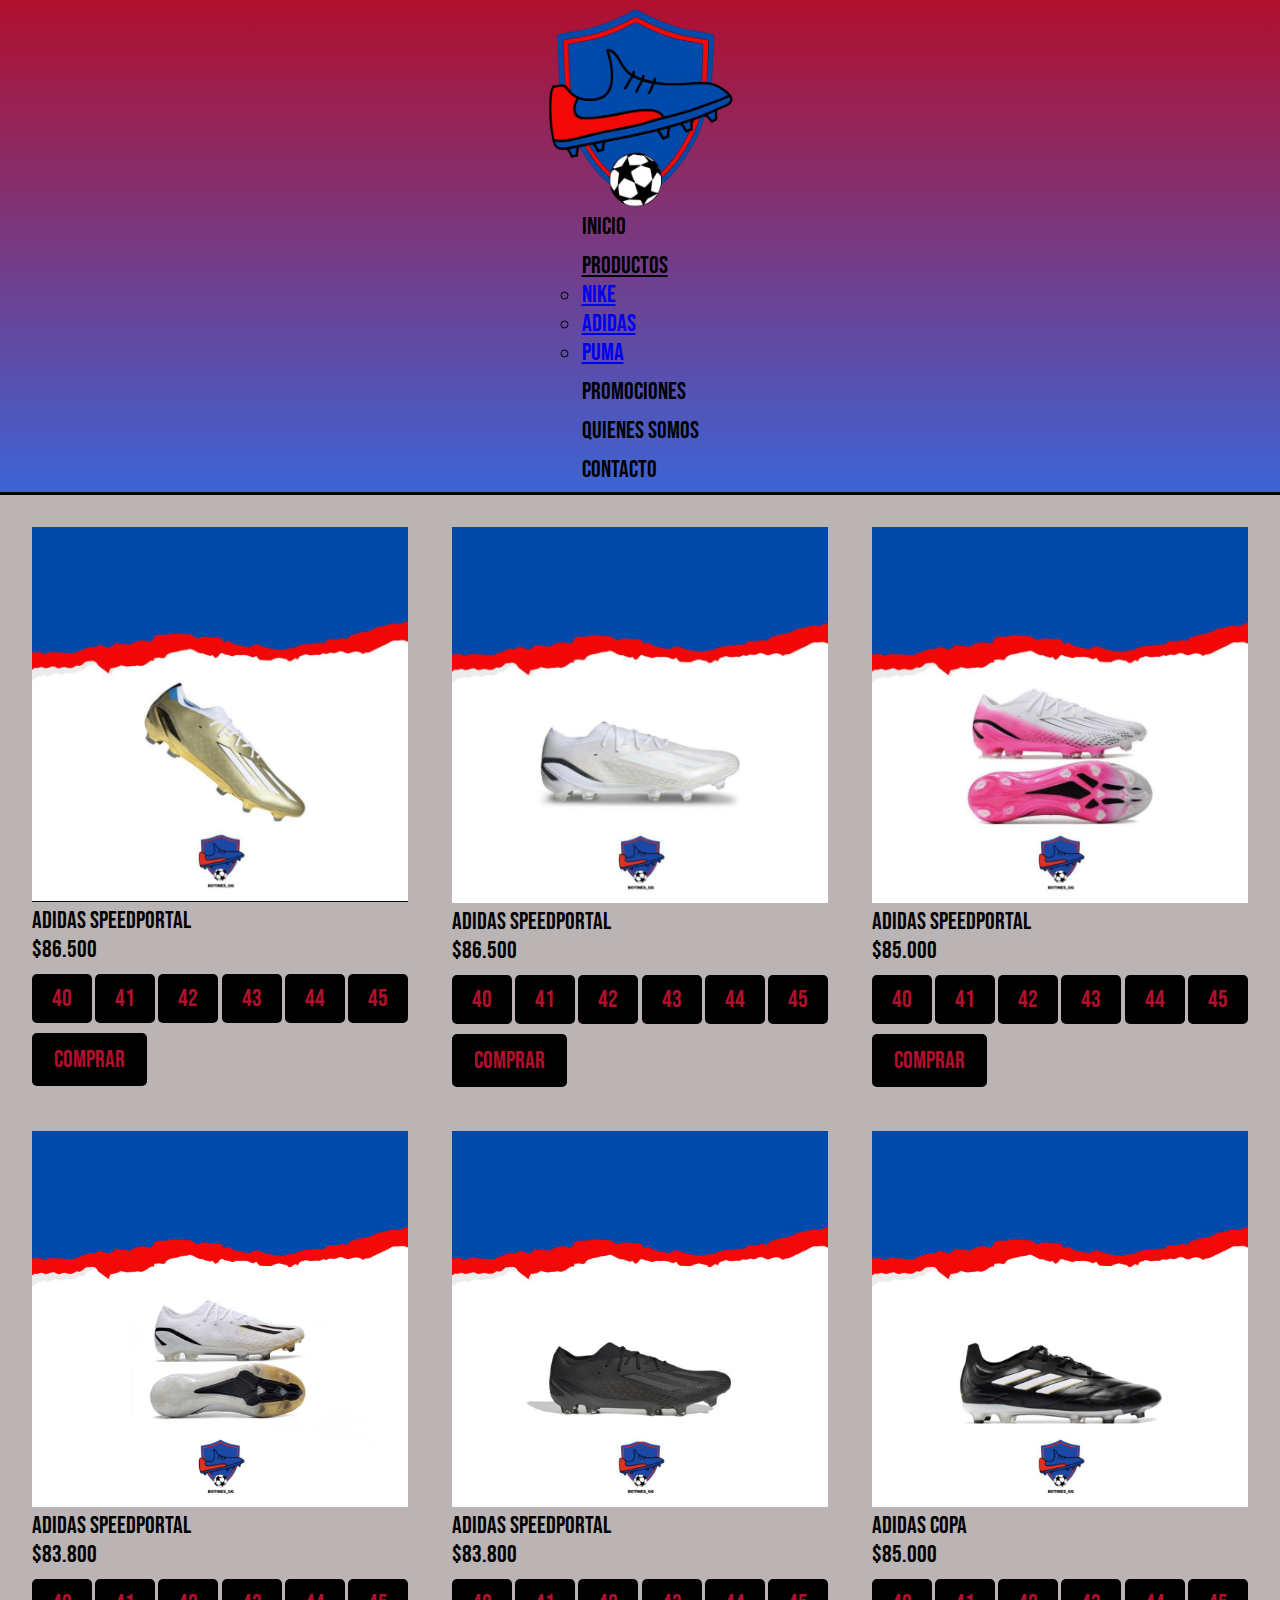
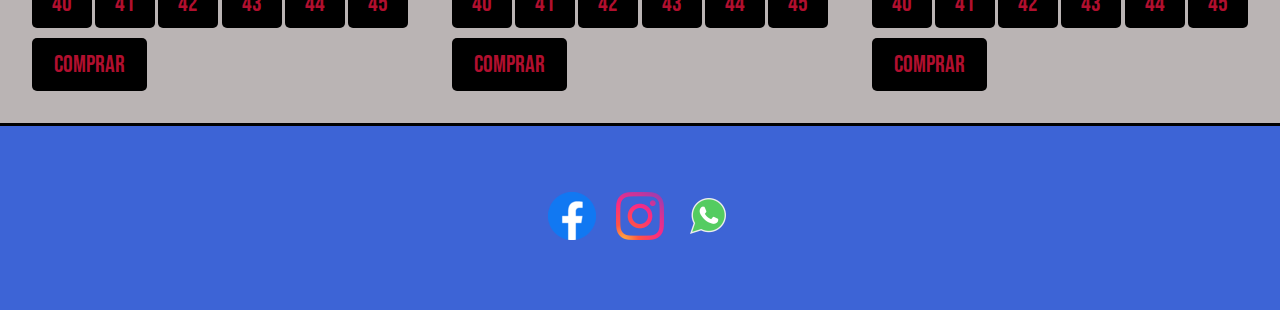
==== pages/adidas.html @ 4d7b168b "agregamos imagenes, creamos partials, animaciones y algunas cosas mas" ====
<!DOCTYPE html>
<html lang="en">
<head>
    <meta charset="UTF-8">
    <meta name="viewport" content="width=device-width, initial-scale=1.0">
    <title>ADIDAS</title>
    <meta name="description" content="En esta seccion vas a encontrar todo lo relacionado a la marca ADIDAS">
    <meta name="keywords" content="adidas, futbol, argentina, deporte, messi, botines messi, adidas argentina">
    <link href="https://cdn.jsdelivr.net/npm/bootstrap@5.3.2/dist/css/bootstrap.min.css" rel="stylesheet" integrity="sha384-T3c6CoIi6uLrA9TneNEoa7RxnatzjcDSCmG1MXxSR1GAsXEV/Dwwykc2MPK8M2HN" crossorigin="anonymous">
    <link rel="stylesheet" href="../css/estilos.css">

</head>

<body class="body">

    <header class="header">
        <nav class="menu">
            <div class="menu-logo">
              <div class="animacion-logo">
                <a href="../index.html">
                  <img src="../images/logo-sin-fondo.png"  class="logo"> 
                  </a>
              </div>
            </div>
            
            <ul class="menu-list">
                <li><a class="item-list" href="../index.html">Inicio</a></li>
                <li class="nav-item dropdown">
                  <a class="nav-link dropdown-toggle" href="#" role="button" data-bs-toggle="dropdown" aria-expanded="false">
                    Productos
                  </a>
                  <ul class="dropdown-menu">
                    <li><a class="dropdown-item" href="../pages/nike.html">NIKE</a></li>
                    <li><a class="dropdown-item" href="../pages/adidas.html">ADIDAS</a></li>
                    <li><a class="dropdown-item" href="../pages/puma.html">PUMA</a></li>
                  </ul>
                </li>
                <li><a class="item-list" href="../pages/promociones.html">Promociones</a></li>
                <li><a class="item-list" href="../pages/quienes-somos.html">Quienes somos</a></li>
                <li><a class="item-list" href="../pages/contacto.html">Contacto</a></li>
                
            </ul>
        </nav>
    </header>

<main>
    <section class="tarjetas">
    <div class="tarjeta tarjeta1">
                <img class="productos" src="../images/ADIDAS1.PNG" alt="imagen botines">
            <p class="p">ADIDAS SPEEDPORTAL</p>
            <p class="p">$86.500</p>
            <div class="talles">
                <div class="tarjeta-talle">40</div>
                <div class="tarjeta-talle">41</div>
                <div class="tarjeta-talle">42</div>
                <div class="tarjeta-talle" >43</div>
                <div class="tarjeta-talle">44</div>
                <div class="tarjeta-talle" >45</div>
            </div>
   
            <button class="comprar-btn">Comprar</button>
        </div>

    <div class="tarjeta tarjeta2">
                <img class="productos" src="../images/ADIDAS2.PNG" alt="imagen botines">
            <p class="p">ADIDAS SPEEDPORTAL</p>
            <p class="p">$86.500</p>
            <div class="talles">
                <div class="tarjeta-talle">40</div>
                <div class="tarjeta-talle">41</div>
                <div class="tarjeta-talle">42</div>
                <div class="tarjeta-talle" >43</div>
                <div class="tarjeta-talle">44</div>
                <div class="tarjeta-talle" >45</div>
            </div>
            <button class="comprar-btn">Comprar</button>
        </div>

    <div class="tarjeta tarjeta3">
            <img class="productos" src="../images/ADIDAS3.PNG" alt="imagen botines">
        <p class="p">ADIDAS SPEEDPORTAL</p>
        <p class="p">$85.000</p>
        <div class="talles">
            <div class="tarjeta-talle">40</div>
            <div class="tarjeta-talle">41</div>
            <div class="tarjeta-talle">42</div>
            <div class="tarjeta-talle" >43</div>
            <div class="tarjeta-talle">44</div>
            <div class="tarjeta-talle" >45</div>
        </div>
        <button class="comprar-btn">Comprar</button>
    </div>

    <div class="tarjeta tarjeta4">
            <img class="productos" src="../images/ADIDAS4.jpg" alt="imagen botines">
        <p class="p">ADIDAS SPEEDPORTAL</p>
        <p class="p">$85.000</p>
        <div class="talles">
            <div class="tarjeta-talle">40</div>
            <div class="tarjeta-talle">41</div>
            <div class="tarjeta-talle">42</div>
            <div class="tarjeta-talle" >43</div>
            <div class="tarjeta-talle">44</div>
            <div class="tarjeta-talle" >45</div>
        </div>
        <button class="comprar-btn">Comprar</button>
    </div>
    

    <div class="tarjeta tarjeta1">
                <img class="productos" src="../images/ADIDAS5.JPG" alt="imagen botines">
            <p class="p">ADIDAS SPEEDPORTAL</p>
            <p class="p">$83.800</p>
            <div class="talles">
                <div class="tarjeta-talle">40</div>
                <div class="tarjeta-talle">41</div>
                <div class="tarjeta-talle">42</div>
                <div class="tarjeta-talle" >43</div>
                <div class="tarjeta-talle">44</div>
                <div class="tarjeta-talle" >45</div>
            </div>
            <button class="comprar-btn">Comprar</button>
    </div>

    <div class="tarjeta tarjeta2">
                <img class="productos" src="../images/ADIDAS6.jpg" alt="imagen botines">
            <p class="p">ADIDAS SPEEDPORTAL</p>
            <p class="p">$83.800</p>
            <div class="talles">
                <div class="tarjeta-talle">40</div>
                <div class="tarjeta-talle">41</div>
                <div class="tarjeta-talle">42</div>
                <div class="tarjeta-talle" >43</div>
                <div class="tarjeta-talle">44</div>
                <div class="tarjeta-talle" >45</div>
            </div>
            <button class="comprar-btn">Comprar</button>
    </div>

    
    <div class="tarjeta tarjeta3">
            <img class="productos" src="../images/ADIDAS7.jpg" alt="imagen botines">
        <p class="p">ADIDAS COPA</p>
        <p class="p">$85.000</p>
        <div class="talles">
            <div class="tarjeta-talle">40</div>
            <div class="tarjeta-talle">41</div>
            <div class="tarjeta-talle">42</div>
            <div class="tarjeta-talle" >43</div>
            <div class="tarjeta-talle">44</div>
            <div class="tarjeta-talle" >45</div>
        </div>
        <button class="comprar-btn">Comprar</button>
    </div>

    <div class="tarjeta tarjeta4">
            <img class="productos" src="../images/ADIDAS8.jpg" alt="imagen botines">
        <p class="p">ADIDAS PREDATOR</p>
        <p class="p">$86.500</p>
        <div class="talles">
            <div class="tarjeta-talle">40</div>
            <div class="tarjeta-talle">41</div>
            <div class="tarjeta-talle">42</div>
            <div class="tarjeta-talle" >43</div>
            <div class="tarjeta-talle">44</div>
            <div class="tarjeta-talle" >45</div>
        </div>
        <button class="comprar-btn">Comprar</button>
    </div>
    </section>

</main>

<footer class="footer">
    <div class="redes-footer">
      <a class="links-footer" href="https://www.facebook.com/profile.php?id=100095371983282">
          <img src="../images/footerfb.png" alt="facebook" />
      </a>
      <a class="links-footer" href="https://www.instagram.com/botines_gg/">
          <img src="../images/footerig.png" alt="instagram" />
      </a>
      <a class="links-footer" href="https://wa.me/3442584138">
        <img src="../images/wsp.png" alt="whatsapp" />
    </a>
  </div>
  </footer>
<script src="https://cdn.jsdelivr.net/npm/bootstrap@5.3.2/dist/js/bootstrap.bundle.min.js" integrity="sha384-C6RzsynM9kWDrMNeT87bh95OGNyZPhcTNXj1NW7RuBCsyN/o0jlpcV8Qyq46cDfL" crossorigin="anonymous"></script>
</body>
---- css/estilos.css ----
* {
  margin: 0;
  padding: 0;
  box-sizing: border-box;
}

/**QUIENES SOMOS**/
.quienes-somos {
  padding: 20px;
}
.quienes-somos .texto-quienes-somos {
  padding: 20rem;
  width: 60%;
  margin: 0 auto;
  font-size: 3rem;
  font-family: "Bebas";
}
@media (max-width: 768px) {
  .quienes-somos .texto-quienes-somos {
    padding: 8%;
    width: 90%;
    font-size: 14px;
  }
}

/**PROMOCIONES**/
.precio {
  font-family: "Bebas";
  font-size: 1.5rem;
  text-decoration: line-through;
}

.descuento {
  font-family: "Bebas";
  font-size: 1.5rem;
}

/**PRODUCTOS**/
.tarjetas {
  display: grid;
  grid-template-columns: repeat(4, 1fr);
  gap: 20px;
  padding: 20px;
}
.tarjetas .tarjeta {
  border: 1px solid #ccc;
  padding: 10px;
  border-radius: 5px;
  border: 2px solid transparent;
  transition: border-color 0.3s;
}
.tarjetas .tarjeta:hover {
  border-color: red;
}
.tarjetas .productos {
  max-width: 100%;
  height: auto;
}
.tarjetas .comprar-btn {
  background-color: black;
  color: #B10F2E;
  font-family: "Bebas";
  font-size: 1.5rem;
  padding: 10px 20px;
  border: none;
  border-radius: 5px;
  cursor: pointer;
  border: 2px solid transparent;
  transition: border-color 0.3s;
  margin-top: 10px;
}
.tarjetas .comprar-btn:hover {
  border: 2px solid red;
  cursor: pointer;
}
.tarjetas .talles {
  display: flex;
  gap: 0.2rem;
}
.tarjetas .tarjeta-talle:hover {
  border: 2px solid red;
  cursor: pointer;
}
.tarjetas .tarjeta-talle {
  background-color: black;
  color: #B10F2E;
  font-family: "Bebas";
  font-size: 1.5rem;
  padding: 10px 20px;
  border: none;
  border-radius: 5px;
  cursor: pointer;
  margin-top: 10px;
}
@media (max-width: 768px) {
  .tarjetas .tarjeta p,
  .tarjetas .tarjeta .talles,
  .tarjetas .tarjeta .comprar-btn {
    display: none;
  }
  .tarjetas .tarjeta img.productos {
    width: 100%;
    height: auto;
  }
}

/**MAIN INDEX**/
.main-index {
  display: flex;
  justify-content: center;
}

/**HEADER**/
.body {
  background-color: #BAB4B4;
}
.body .menu {
  background: rgb(61, 100, 214);
  background: linear-gradient(0deg, rgb(61, 100, 214) 0%, rgb(177, 15, 46) 100%);
  padding: 0.5rem;
  display: flex;
  justify-content: space-between;
  align-items: center;
  border-bottom: solid;
}
.body .menu-logo {
  transition: 1s;
}
.body .logo {
  width: 200px;
  height: 200px;
}
.body .animacion-logo:hover {
  transform: scale(1.1);
}
.body .menu-list {
  list-style-type: none;
  display: flex;
  flex-direction: row;
  flex-wrap: wrap;
  gap: 1rem;
  justify-content: start;
  align-items: stretch;
  font-family: "Bebas";
  font-size: 1.5rem;
}
.body .menu-list > li:hover > a {
  color: white;
}
.body .nav-link {
  color: black;
}
.body .dropdown-menu {
  text-decoration: none;
  color: black;
}
.body .item-list {
  text-decoration: none;
  color: black;
}
@media (max-width: 1465px) {
  .body .header {
    flex-direction: column;
    align-items: flex-start;
  }
  .body .menu {
    flex-direction: column;
  }
  .body .menu-list {
    flex-direction: column;
    gap: 10px;
  }
  .body .h1, .body .h2 {
    text-align: center;
    margin: 5px 0;
  }
}

@font-face {
  font-family: "Bebas";
  src: url("../fonts/BebasNeue-Regular.ttf");
}
.img {
  width: 100%;
}

.h1 {
  display: flex;
  justify-content: center;
  font-family: "Bebas";
  font-size: 5rem;
}

.h2 {
  font-family: "Bebas";
  text-align: center;
}

.p {
  font-family: "Bebas";
  font-size: 1.5rem;
}

/**FORMULARIO**/
.formulario {
  display: flex;
  justify-content: center;
  flex-direction: column;
  align-items: center;
  margin-bottom: 5rem;
}
.formulario .estilos-label {
  font-family: "Bebas";
  font-size: 2rem;
}
.formulario .comprar-boton {
  background-color: black;
  color: #B10F2E;
  font-family: "Bebas";
  font-size: 1.5rem;
  width: 500px;
  padding: 10px 20px;
  border: none;
  border-radius: 5px;
  cursor: pointer;
  margin-top: 10px;
}
.formulario .form-control {
  width: 500px;
  height: 70px;
  border: 1px solid #ccc;
  transition: border-color 0.3s;
  outline: none;
}
.formulario .form-control:hover {
  border-color: red;
}
.formulario #exampleFormControlTextarea1 {
  width: 500px;
  height: 300px;
}
@media (max-width: 1465px) {
  .formulario .form-control {
    width: auto;
    height: auto;
  }
}
@media (max-width: 1465px) {
  .formulario .comprar-boton {
    width: 220px;
    height: auto;
  }
}
@media (max-width: 1465px) {
  .formulario #exampleFormControlTextarea1 {
    width: 220px;
    height: 88.67px;
  }
}

/**FOOTER**/
.footer {
  background-color: rgb(61, 100, 214);
  padding-bottom: 2rem;
  padding-top: 2rem;
  border-top: solid;
}
.footer .redes-footer {
  display: flex;
  justify-content: center;
  gap: 1rem;
}
.footer .links-footer {
  margin-bottom: 2rem;
  margin-top: 2rem;
}
.footer .links-footer {
  border: 2px solid transparent;
  transition: border-color 0.3s;
}
.footer .links-footer:hover {
  border-color: red;
}/*# sourceMappingURL=estilos.css.map */
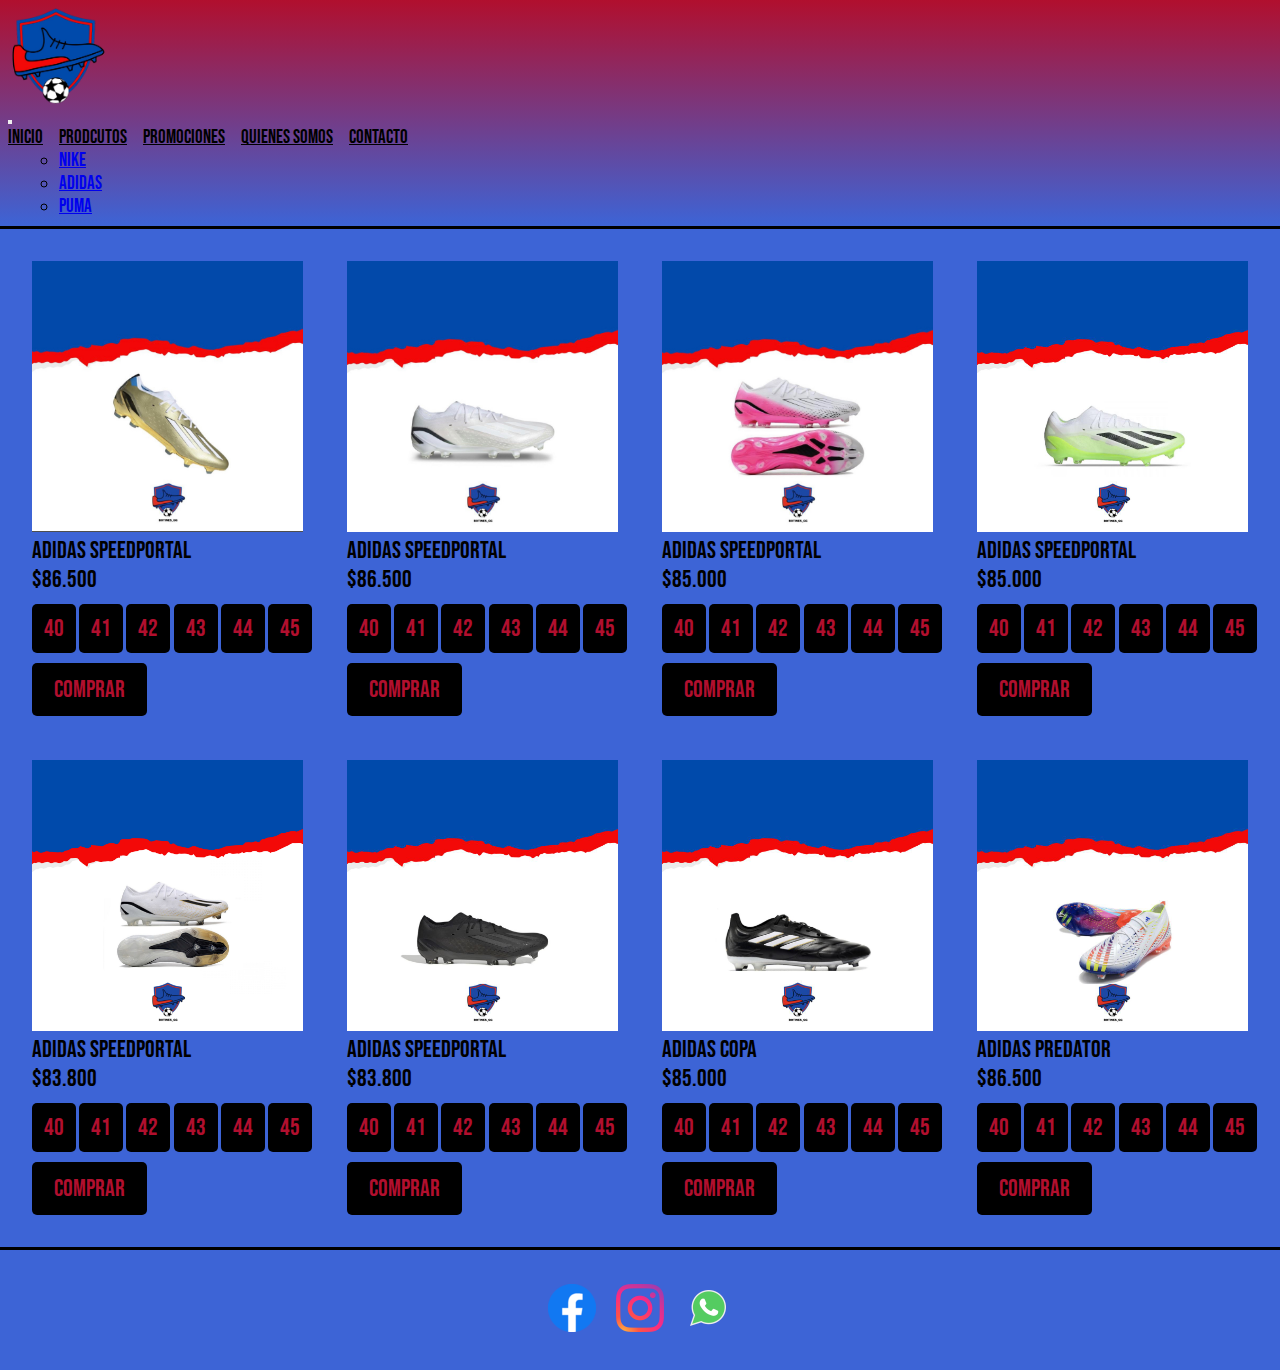
==== commit fabc73e9: "cambiamos nav, agregamos animaciones y corregimos erroes en mediaqueries" ====
--- a/pages/adidas.html
+++ b/pages/adidas.html
@@ -14,37 +14,54 @@
 <body class="body">
 
     <header class="header">
-        <nav class="menu">
-            <div class="menu-logo">
-              <div class="animacion-logo">
-                <a href="../index.html">
-                  <img src="../images/logo-sin-fondo.png"  class="logo"> 
-                  </a>
-              </div>
-            </div>
-            
-            <ul class="menu-list">
-                <li><a class="item-list" href="../index.html">Inicio</a></li>
-                <li class="nav-item dropdown">
-                  <a class="nav-link dropdown-toggle" href="#" role="button" data-bs-toggle="dropdown" aria-expanded="false">
-                    Productos
-                  </a>
-                  <ul class="dropdown-menu">
-                    <li><a class="dropdown-item" href="../pages/nike.html">NIKE</a></li>
-                    <li><a class="dropdown-item" href="../pages/adidas.html">ADIDAS</a></li>
-                    <li><a class="dropdown-item" href="../pages/puma.html">PUMA</a></li>
-                  </ul>
-                </li>
-                <li><a class="item-list" href="../pages/promociones.html">Promociones</a></li>
-                <li><a class="item-list" href="../pages/quienes-somos.html">Quienes somos</a></li>
-                <li><a class="item-list" href="../pages/contacto.html">Contacto</a></li>
-                
+        <nav class="navbar navbar-expand-lg bg-body-tertiary">
+    <div class="container-fluid">
+      <div class="animacion-logo">
+        <a href="../index.html">
+          <img src="../images/logo-sin-fondo.png" alt="logo" class="logo"> 
+          </a>
+      </div>
+      <button class="navbar-toggler" type="button" data-bs-toggle="collapse" data-bs-target="#navbarSupportedContent" aria-controls="navbarSupportedContent" aria-expanded="false" aria-label="Toggle navigation">
+        <span class="navbar-toggler-icon"></span>
+      </button>
+      <div class="collapse navbar-collapse" id="navbarSupportedContent">
+        <ul class="navbar-nav me-auto mb-2 mb-lg-0">
+          <li class="nav-item">
+            <a class="nav-link active" aria-current="page" href="../index.html">Inicio</a>
+          </li>
+          <li class="nav-item dropdown">
+            <a class="nav-link dropdown-toggle" href="#" role="button" data-bs-toggle="dropdown" aria-expanded="false">
+              Prodcutos
+            </a>
+            <ul class="dropdown-menu">
+              <li><a class="dropdown-item" href="../pages/nike.html">NIKE</a></li>
+              <li><a class="dropdown-item" href="../pages/adidas.html">ADIDAS</a></li>
+              <li><a class="dropdown-item" href="../pages/puma.html">PUMA</a></li>
             </ul>
-        </nav>
-    </header>
+          </li>
+          <li class="nav-item">
+            <a class="nav-link" href="../pages/promociones.html">Promociones</a>
+          </li>
+          <li class="nav-item">
+            <a class="nav-link" href="../pages/quienes-somos.html">Quienes somos</a>
+          </li>
+          <li class="nav-item">
+            <a class="nav-link" href="../pages/contacto.html">Contacto</a>
+          </li>
+          
+          
+        </ul>
+        
+      </div>
+    </div>
+  </nav>
+          
+      
+  </header>
+  
 
 <main>
-    <section class="tarjetas">
+    <section class="tarjetas slide-in-bottom">
     <div class="tarjeta tarjeta1">
                 <img class="productos" src="../images/ADIDAS1.PNG" alt="imagen botines">
             <p class="p">ADIDAS SPEEDPORTAL</p>
--- a/css/estilos.css
+++ b/css/estilos.css
@@ -6,24 +6,64 @@
 
 /**QUIENES SOMOS**/
 .quienes-somos {
+  display: flex;
+  justify-content: space-between;
+  align-items: center;
+  gap: 2rem;
+  margin: 40px;
+}
+.quienes-somos .texto-quienes-somos {
+  flex: 1;
+  text-align: center;
+  padding: 1rem;
+  font-family: "Bebas";
+}
+.quienes-somos .div-mapa {
+  flex: 1;
+  margin-top: 20px;
+  margin-bottom: 70px;
+}
+.quienes-somos .mapa {
+  width: 700px;
+  height: 500px;
+}
+
+@media (max-width: 768px) {
+  .quienes-somos {
+    flex-direction: column;
+  }
+  .texto-quienes-somos,
+  .div-mapa {
+    flex: 1;
+  }
+  .mapa {
+    width: 350px;
+    height: 200px;
+  }
+}
+.swing-in-top-fwd {
+  animation: swing-in-top-fwd 0.5s cubic-bezier(0.175, 0.885, 0.32, 1.275) both;
+}
+@keyframes swing-in-top-fwd {
+  0% {
+    transform: rotateX(-100deg);
+    transform-origin: top;
+    opacity: 0;
+  }
+  100% {
+    transform: rotateX(0deg);
+    transform-origin: top;
+    opacity: 1;
+  }
+}
+/**PROMOCIONES**/
+.tarjetas {
+  display: grid;
+  grid-template-columns: repeat(3, 1fr);
+  gap: 20px;
   padding: 20px;
 }
-.quienes-somos .texto-quienes-somos {
-  padding: 20rem;
-  width: 60%;
-  margin: 0 auto;
-  font-size: 3rem;
-  font-family: "Bebas";
-}
-@media (max-width: 768px) {
-  .quienes-somos .texto-quienes-somos {
-    padding: 8%;
-    width: 90%;
-    font-size: 14px;
-  }
-}
-
-/**PROMOCIONES**/
+
 .precio {
   font-family: "Bebas";
   font-size: 1.5rem;
@@ -37,12 +77,17 @@
 
 /**PRODUCTOS**/
 .tarjetas {
-  display: grid;
-  grid-template-columns: repeat(4, 1fr);
+  display: flex;
+  flex-wrap: wrap;
   gap: 20px;
   padding: 20px;
 }
 .tarjetas .tarjeta {
+  flex: 1;
+  min-width: calc(25% - 20px);
+  margin: 0;
+  padding: 0;
+  box-sizing: border-box;
   border: 1px solid #ccc;
   padding: 10px;
   border-radius: 5px;
@@ -86,24 +131,36 @@
   color: #B10F2E;
   font-family: "Bebas";
   font-size: 1.5rem;
-  padding: 10px 20px;
+  padding: 10px 12px;
   border: none;
   border-radius: 5px;
   cursor: pointer;
   margin-top: 10px;
 }
-@media (max-width: 768px) {
-  .tarjetas .tarjeta p,
-  .tarjetas .tarjeta .talles,
-  .tarjetas .tarjeta .comprar-btn {
-    display: none;
-  }
-  .tarjetas .tarjeta img.productos {
+
+@media screen and (max-width: 768px) {
+  .tarjetas {
+    display: grid;
+    grid-template-columns: 1fr;
+  }
+  .talles {
     width: 100%;
     height: auto;
   }
 }
-
+.slide-in-bottom {
+  animation: slide-in-bottom 0.5s cubic-bezier(0.25, 0.46, 0.45, 0.94) both;
+}
+@keyframes slide-in-bottom {
+  0% {
+    transform: translateY(1000px);
+    opacity: 0;
+  }
+  100% {
+    transform: translateY(0);
+    opacity: 1;
+  }
+}
 /**MAIN INDEX**/
 .main-index {
   display: flex;
@@ -112,37 +169,39 @@
 
 /**HEADER**/
 .body {
-  background-color: #BAB4B4;
-}
-.body .menu {
+  background-color: rgb(61, 100, 214);
+}
+.body .navbar {
+  display: flex;
+  align-items: center;
+  justify-content: space-between;
+  border-bottom: solid;
   background: rgb(61, 100, 214);
   background: linear-gradient(0deg, rgb(61, 100, 214) 0%, rgb(177, 15, 46) 100%);
   padding: 0.5rem;
-  display: flex;
-  justify-content: space-between;
-  align-items: center;
-  border-bottom: solid;
+}
+.body .nav-link:hover {
+  color: white;
 }
 .body .menu-logo {
   transition: 1s;
 }
-.body .logo {
-  width: 200px;
-  height: 200px;
-}
 .body .animacion-logo:hover {
   transform: scale(1.1);
 }
-.body .menu-list {
+.body .logo {
+  width: 100px;
+  height: auto;
+}
+.body .navbar-nav {
   list-style-type: none;
   display: flex;
   flex-direction: row;
-  flex-wrap: wrap;
   gap: 1rem;
   justify-content: start;
   align-items: stretch;
   font-family: "Bebas";
-  font-size: 1.5rem;
+  font-size: 1.2rem;
 }
 .body .menu-list > li:hover > a {
   color: white;
@@ -158,21 +217,9 @@
   text-decoration: none;
   color: black;
 }
-@media (max-width: 1465px) {
-  .body .header {
+@media screen and (max-width: 768px) {
+  .body .navbar-nav {
     flex-direction: column;
-    align-items: flex-start;
-  }
-  .body .menu {
-    flex-direction: column;
-  }
-  .body .menu-list {
-    flex-direction: column;
-    gap: 10px;
-  }
-  .body .h1, .body .h2 {
-    text-align: center;
-    margin: 5px 0;
   }
 }
 
@@ -258,17 +305,32 @@
   }
 }
 
+.slide-in-bottom {
+  animation: slide-in-bottom 0.5s cubic-bezier(0.25, 0.46, 0.45, 0.94) both;
+}
+@keyframes slide-in-bottom {
+  0% {
+    transform: translateY(1000px);
+    opacity: 0;
+  }
+  100% {
+    transform: translateY(0);
+    opacity: 1;
+  }
+}
 /**FOOTER**/
 .footer {
-  background-color: rgb(61, 100, 214);
-  padding-bottom: 2rem;
-  padding-top: 2rem;
+  height: 50%;
   border-top: solid;
 }
 .footer .redes-footer {
   display: flex;
   justify-content: center;
   gap: 1rem;
+}
+.footer .logos-redes {
+  width: 100%;
+  height: auto;
 }
 .footer .links-footer {
   margin-bottom: 2rem;
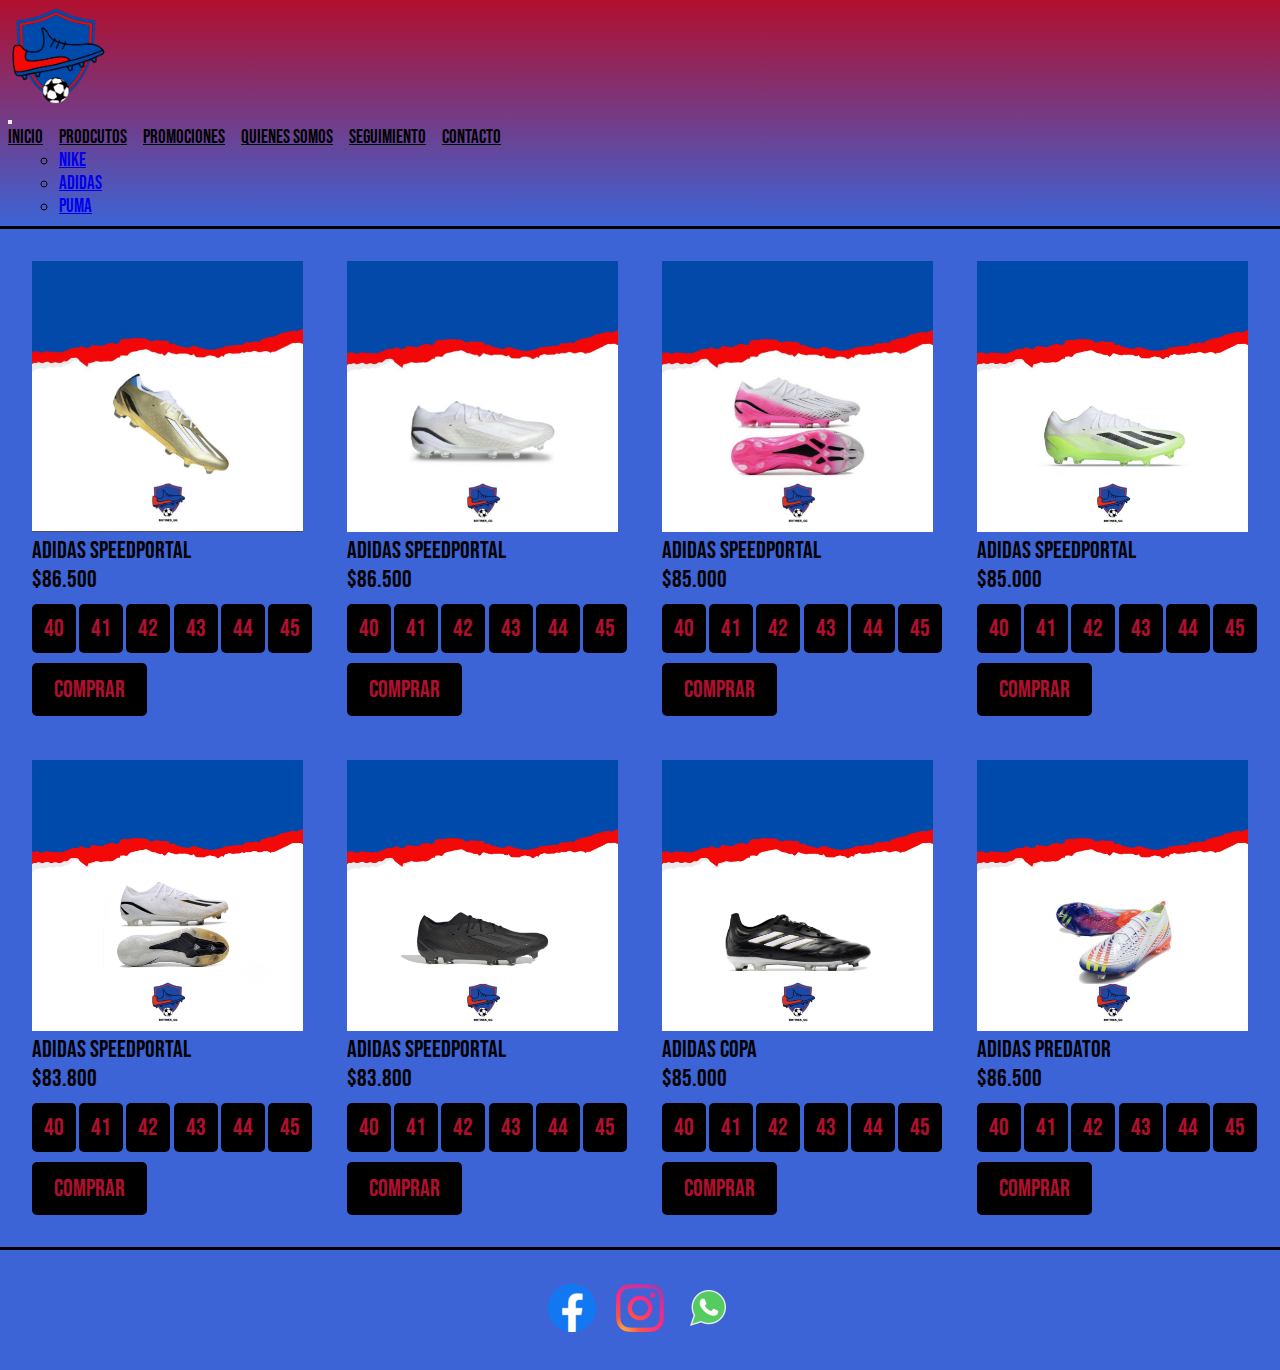
==== commit cce9d590: "se agrego seccion de seguimiento de pedidos" ====
--- a/pages/adidas.html
+++ b/pages/adidas.html
@@ -44,6 +44,9 @@
           </li>
           <li class="nav-item">
             <a class="nav-link" href="../pages/quienes-somos.html">Quienes somos</a>
+          </li>
+          <li class="nav-item">
+            <a class="nav-link" href="https://www.correoargentino.com.ar/formularios/e-commerce">Seguimiento</a>
           </li>
           <li class="nav-item">
             <a class="nav-link" href="../pages/contacto.html">Contacto</a>
--- a/css/estilos.css
+++ b/css/estilos.css
@@ -9,6 +9,7 @@
   display: flex;
   justify-content: space-between;
   align-items: center;
+  overflow-x: hidden;
   gap: 2rem;
   margin: 40px;
 }
@@ -31,6 +32,8 @@
 @media (max-width: 768px) {
   .quienes-somos {
     flex-direction: column;
+    overflow-x: hidden;
+    margin: auto;
   }
   .texto-quienes-somos,
   .div-mapa {
@@ -193,6 +196,10 @@
   width: 100px;
   height: auto;
 }
+.body .fotos-carrusel {
+  width: 100%;
+  height: auto;
+}
 .body .navbar-nav {
   list-style-type: none;
   display: flex;
@@ -220,6 +227,14 @@
 @media screen and (max-width: 768px) {
   .body .navbar-nav {
     flex-direction: column;
+  }
+  .body .fotos-carrusel {
+    width: 400px;
+    height: 600px;
+  }
+  .body .puma {
+    width: 300px;
+    height: 600px;
   }
 }
 
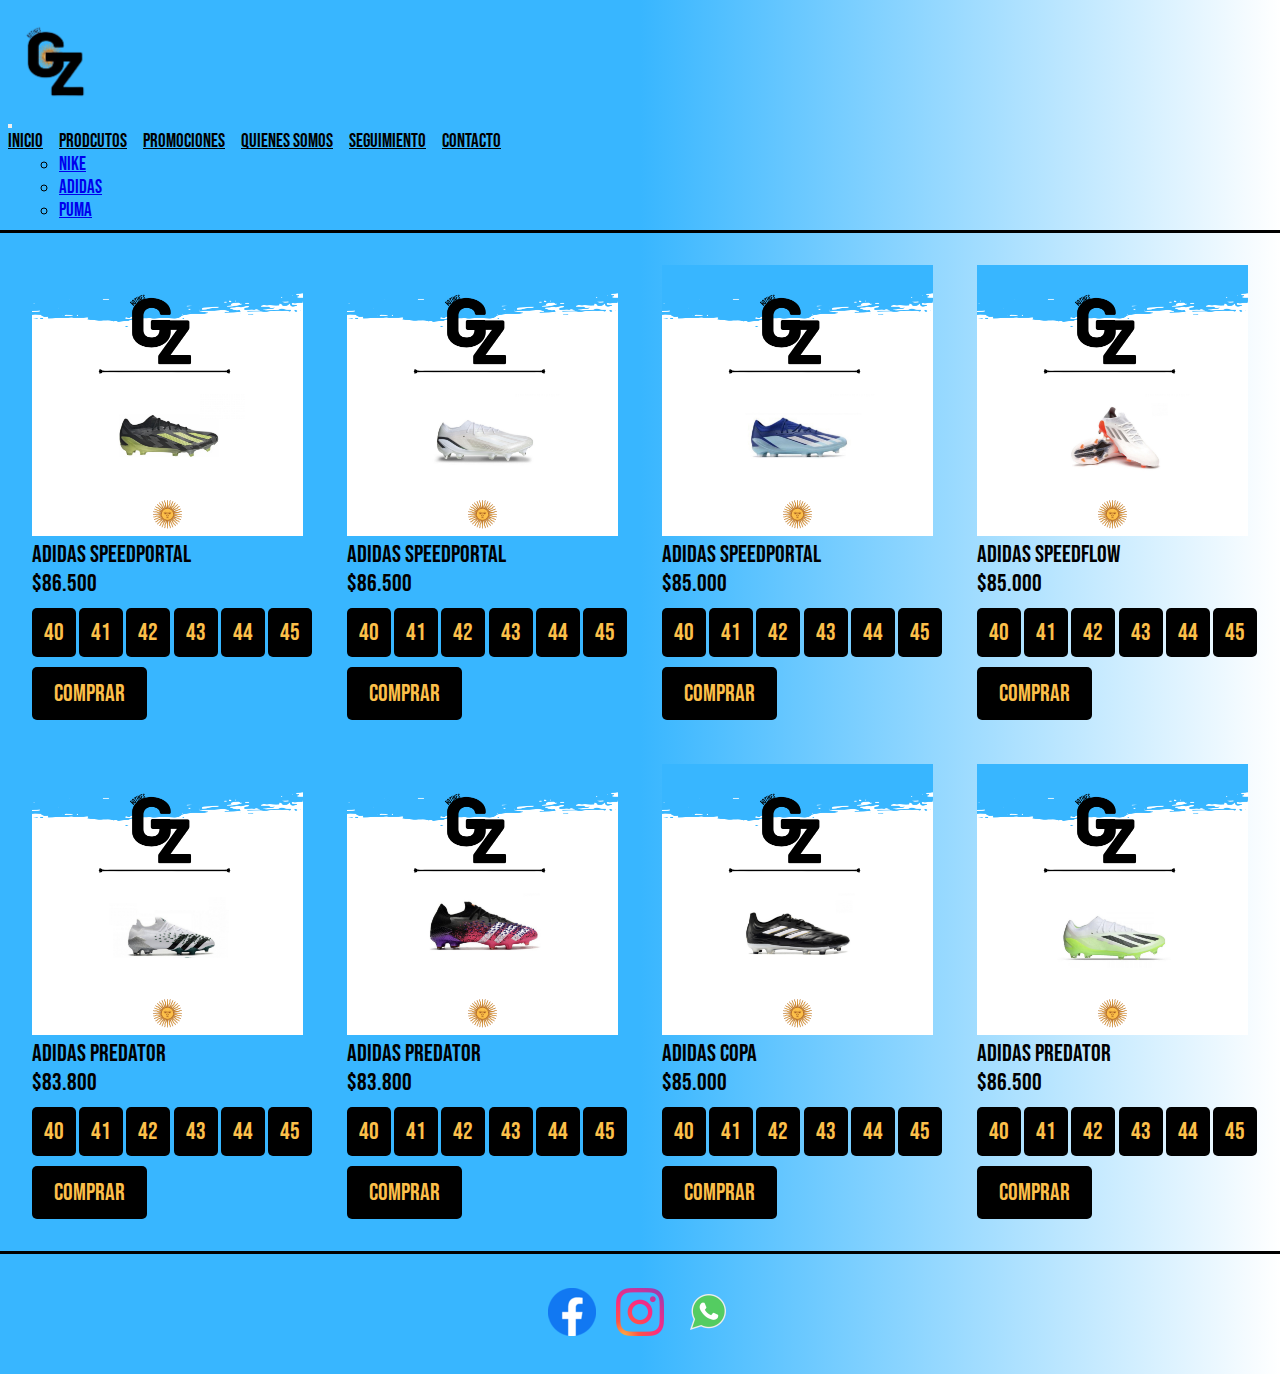
==== commit b98c20f7: "se cambio estetica de la pagina" ====
--- a/pages/adidas.html
+++ b/pages/adidas.html
@@ -18,7 +18,7 @@
     <div class="container-fluid">
       <div class="animacion-logo">
         <a href="../index.html">
-          <img src="../images/logo-sin-fondo.png" alt="logo" class="logo"> 
+          <img src="../images/logonuevo.png" alt="logo" class="logo"> 
           </a>
       </div>
       <button class="navbar-toggler" type="button" data-bs-toggle="collapse" data-bs-target="#navbarSupportedContent" aria-controls="navbarSupportedContent" aria-expanded="false" aria-label="Toggle navigation">
@@ -66,7 +66,7 @@
 <main>
     <section class="tarjetas slide-in-bottom">
     <div class="tarjeta tarjeta1">
-                <img class="productos" src="../images/ADIDAS1.PNG" alt="imagen botines">
+                <img class="productos" src="../images/adi1.png" alt="imagen botines">
             <p class="p">ADIDAS SPEEDPORTAL</p>
             <p class="p">$86.500</p>
             <div class="talles">
@@ -82,7 +82,7 @@
         </div>
 
     <div class="tarjeta tarjeta2">
-                <img class="productos" src="../images/ADIDAS2.PNG" alt="imagen botines">
+                <img class="productos" src="../images/adi2.png" alt="imagen botines">
             <p class="p">ADIDAS SPEEDPORTAL</p>
             <p class="p">$86.500</p>
             <div class="talles">
@@ -97,7 +97,7 @@
         </div>
 
     <div class="tarjeta tarjeta3">
-            <img class="productos" src="../images/ADIDAS3.PNG" alt="imagen botines">
+            <img class="productos" src="../images/adi3.png" alt="imagen botines">
         <p class="p">ADIDAS SPEEDPORTAL</p>
         <p class="p">$85.000</p>
         <div class="talles">
@@ -112,8 +112,8 @@
     </div>
 
     <div class="tarjeta tarjeta4">
-            <img class="productos" src="../images/ADIDAS4.jpg" alt="imagen botines">
-        <p class="p">ADIDAS SPEEDPORTAL</p>
+            <img class="productos" src="../images/adi4.png" alt="imagen botines">
+        <p class="p">ADIDAS SPEEDFLOW</p>
         <p class="p">$85.000</p>
         <div class="talles">
             <div class="tarjeta-talle">40</div>
@@ -128,8 +128,8 @@
     
 
     <div class="tarjeta tarjeta1">
-                <img class="productos" src="../images/ADIDAS5.JPG" alt="imagen botines">
-            <p class="p">ADIDAS SPEEDPORTAL</p>
+                <img class="productos" src="../images/adi5.png" alt="imagen botines">
+            <p class="p">ADIDAS PREDATOR</p>
             <p class="p">$83.800</p>
             <div class="talles">
                 <div class="tarjeta-talle">40</div>
@@ -143,8 +143,8 @@
     </div>
 
     <div class="tarjeta tarjeta2">
-                <img class="productos" src="../images/ADIDAS6.jpg" alt="imagen botines">
-            <p class="p">ADIDAS SPEEDPORTAL</p>
+                <img class="productos" src="../images/adi6.png" alt="imagen botines">
+            <p class="p">ADIDAS PREDATOR</p>
             <p class="p">$83.800</p>
             <div class="talles">
                 <div class="tarjeta-talle">40</div>
@@ -159,7 +159,7 @@
 
     
     <div class="tarjeta tarjeta3">
-            <img class="productos" src="../images/ADIDAS7.jpg" alt="imagen botines">
+            <img class="productos" src="../images/adi7.png" alt="imagen botines">
         <p class="p">ADIDAS COPA</p>
         <p class="p">$85.000</p>
         <div class="talles">
@@ -174,7 +174,7 @@
     </div>
 
     <div class="tarjeta tarjeta4">
-            <img class="productos" src="../images/ADIDAS8.jpg" alt="imagen botines">
+            <img class="productos" src="../images/adi8.png" alt="imagen botines">
         <p class="p">ADIDAS PREDATOR</p>
         <p class="p">$86.500</p>
         <div class="talles">
--- a/css/estilos.css
+++ b/css/estilos.css
@@ -98,7 +98,7 @@
   transition: border-color 0.3s;
 }
 .tarjetas .tarjeta:hover {
-  border-color: red;
+  border-color: #fcbf49;
 }
 .tarjetas .productos {
   max-width: 100%;
@@ -106,7 +106,7 @@
 }
 .tarjetas .comprar-btn {
   background-color: black;
-  color: #B10F2E;
+  color: #fcbf49;
   font-family: "Bebas";
   font-size: 1.5rem;
   padding: 10px 20px;
@@ -118,7 +118,7 @@
   margin-top: 10px;
 }
 .tarjetas .comprar-btn:hover {
-  border: 2px solid red;
+  border: 2px solid #fcbf49;
   cursor: pointer;
 }
 .tarjetas .talles {
@@ -126,12 +126,12 @@
   gap: 0.2rem;
 }
 .tarjetas .tarjeta-talle:hover {
-  border: 2px solid red;
+  border: 2px solid #fcbf49;
   cursor: pointer;
 }
 .tarjetas .tarjeta-talle {
   background-color: black;
-  color: #B10F2E;
+  color: #fcbf49;
   font-family: "Bebas";
   font-size: 1.5rem;
   padding: 10px 12px;
@@ -172,15 +172,16 @@
 
 /**HEADER**/
 .body {
-  background-color: rgb(61, 100, 214);
+  background: rgb(56, 182, 255);
+  background: linear-gradient(90deg, rgb(56, 182, 255) 0%, rgb(56, 182, 255) 50%, rgb(255, 255, 255) 100%);
 }
 .body .navbar {
   display: flex;
   align-items: center;
   justify-content: space-between;
   border-bottom: solid;
-  background: rgb(61, 100, 214);
-  background: linear-gradient(0deg, rgb(61, 100, 214) 0%, rgb(177, 15, 46) 100%);
+  background: rgb(56, 182, 255);
+  background: linear-gradient(90deg, rgb(56, 182, 255) 0%, rgb(56, 182, 255) 50%, rgb(255, 255, 255) 100%);
   padding: 0.5rem;
 }
 .body .nav-link:hover {
@@ -277,7 +278,7 @@
 }
 .formulario .comprar-boton {
   background-color: black;
-  color: #B10F2E;
+  color: #fcbf49;
   font-family: "Bebas";
   font-size: 1.5rem;
   width: 500px;
@@ -295,7 +296,7 @@
   outline: none;
 }
 .formulario .form-control:hover {
-  border-color: red;
+  border-color: #fcbf49;
 }
 .formulario #exampleFormControlTextarea1 {
   width: 500px;
@@ -356,5 +357,5 @@
   transition: border-color 0.3s;
 }
 .footer .links-footer:hover {
-  border-color: red;
+  border-color: #fcbf49;
 }/*# sourceMappingURL=estilos.css.map */